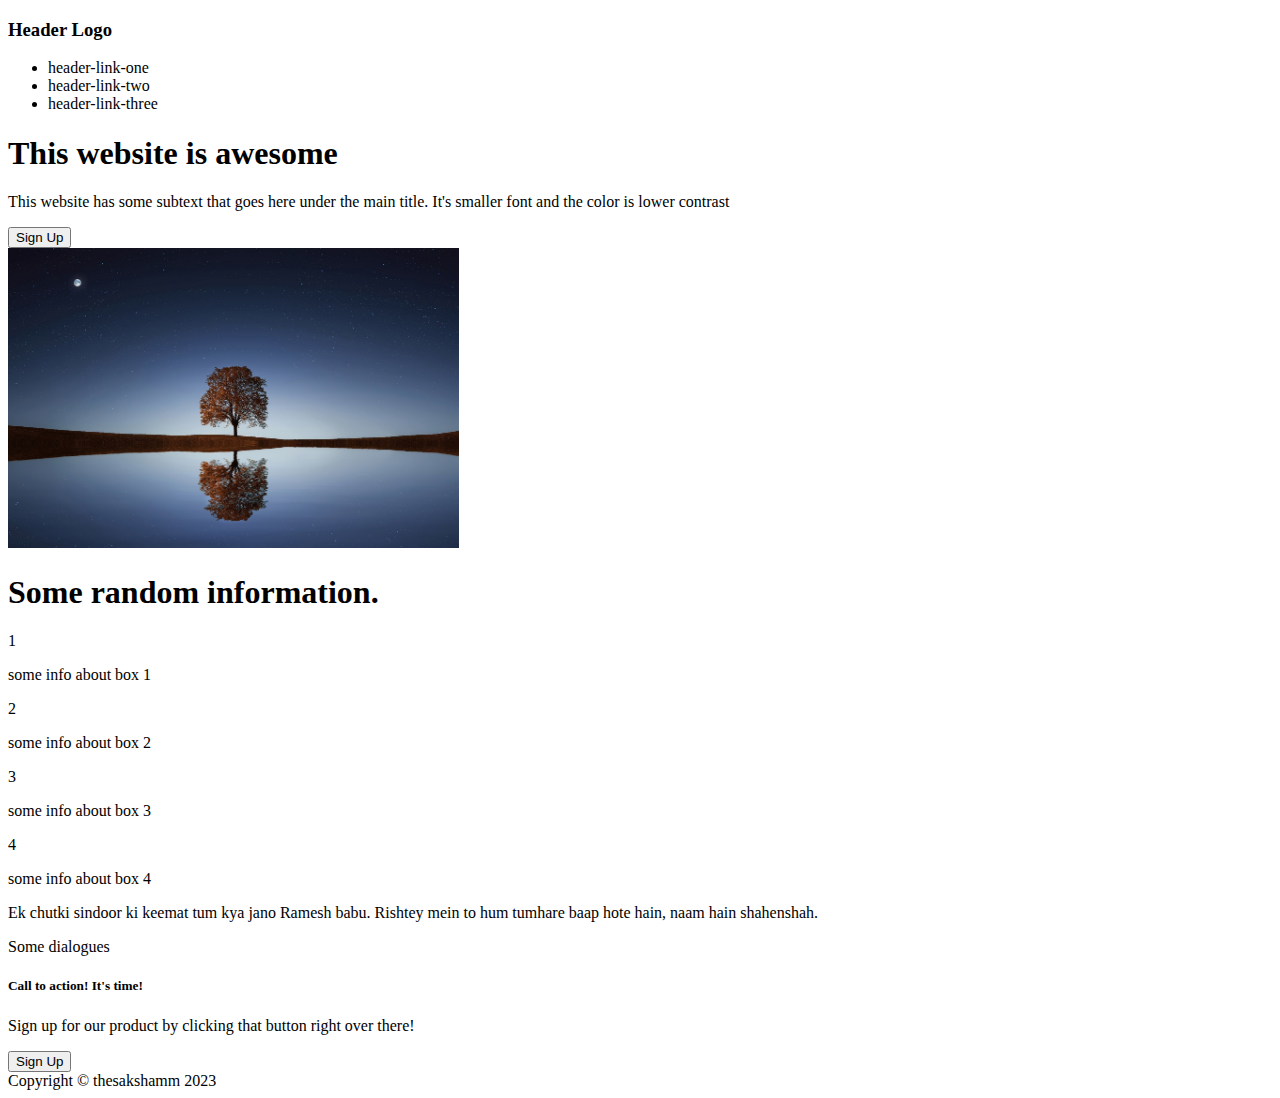
==== index.html @ 77f2d8c8 "create a basic html layout" ====
<!DOCTYPE html>
<html>
 <head> 
     <meta charset="utf-8">
     <link rel="stylesheet" href="./style.css">
     <title>Landing Page</title>
 </head>

 <body>
        <div class="header">
            <div class="header-1">
           
                <h3>Header Logo</h3>
            
            <ul>
                </li><a href="#"></a><li>header-link-one</li>
                </li><a href="#"></a><li>header-link-two</li>
                </li><a href="#"></a><li>header-link-three</li> 
            </ul>
        </div>
        <div class="header-2">
                <div class="text">
                    <h1>This website is awesome</h1>
                    <p>This website has some subtext that goes here under the main title. It's smaller font and the color is lower contrast</p>
                    <button>Sign Up</button>
                </div>
                <img src="images/img.jpeg" width="auto" height="300px">
            </div> 
        </div> 
            <div class="content">
                <h1>Some random information.</h1>
                <div class="boxes">
                    <div class="content1"><p class="box1">1</p><p>some info about box 1</p></div>
                    <div class="content2"><p class="box2">2</p><p>some info about box 2</p></div>
                    <div class="content3"><p class="box3">3</p><p>some info about box 3</p></div>
                    <div class="content4"><p class="box4">4</p><p>some info about box 4</p></div>
                </div>
            </div>
                <div class="quote">
                    <p>Ek chutki sindoor ki keemat tum kya jano Ramesh babu. Rishtey mein to hum tumhare baap hote hain, naam hain shahenshah.</p>
                    <p>Some dialogues</p>
                </div>
                <div class="signup">
                    <div class="words">
                        <h5>Call to action! It's time!</h5>
                        <p>Sign up for our product by clicking that button right over there!</p>
                    </div>
                    <button>Sign Up</button>
                </div>

                <div class="footer">
                    Copyright © thesakshamm 2023
                </div>

            

            
          
                
            
        

    
    </body>


</html>
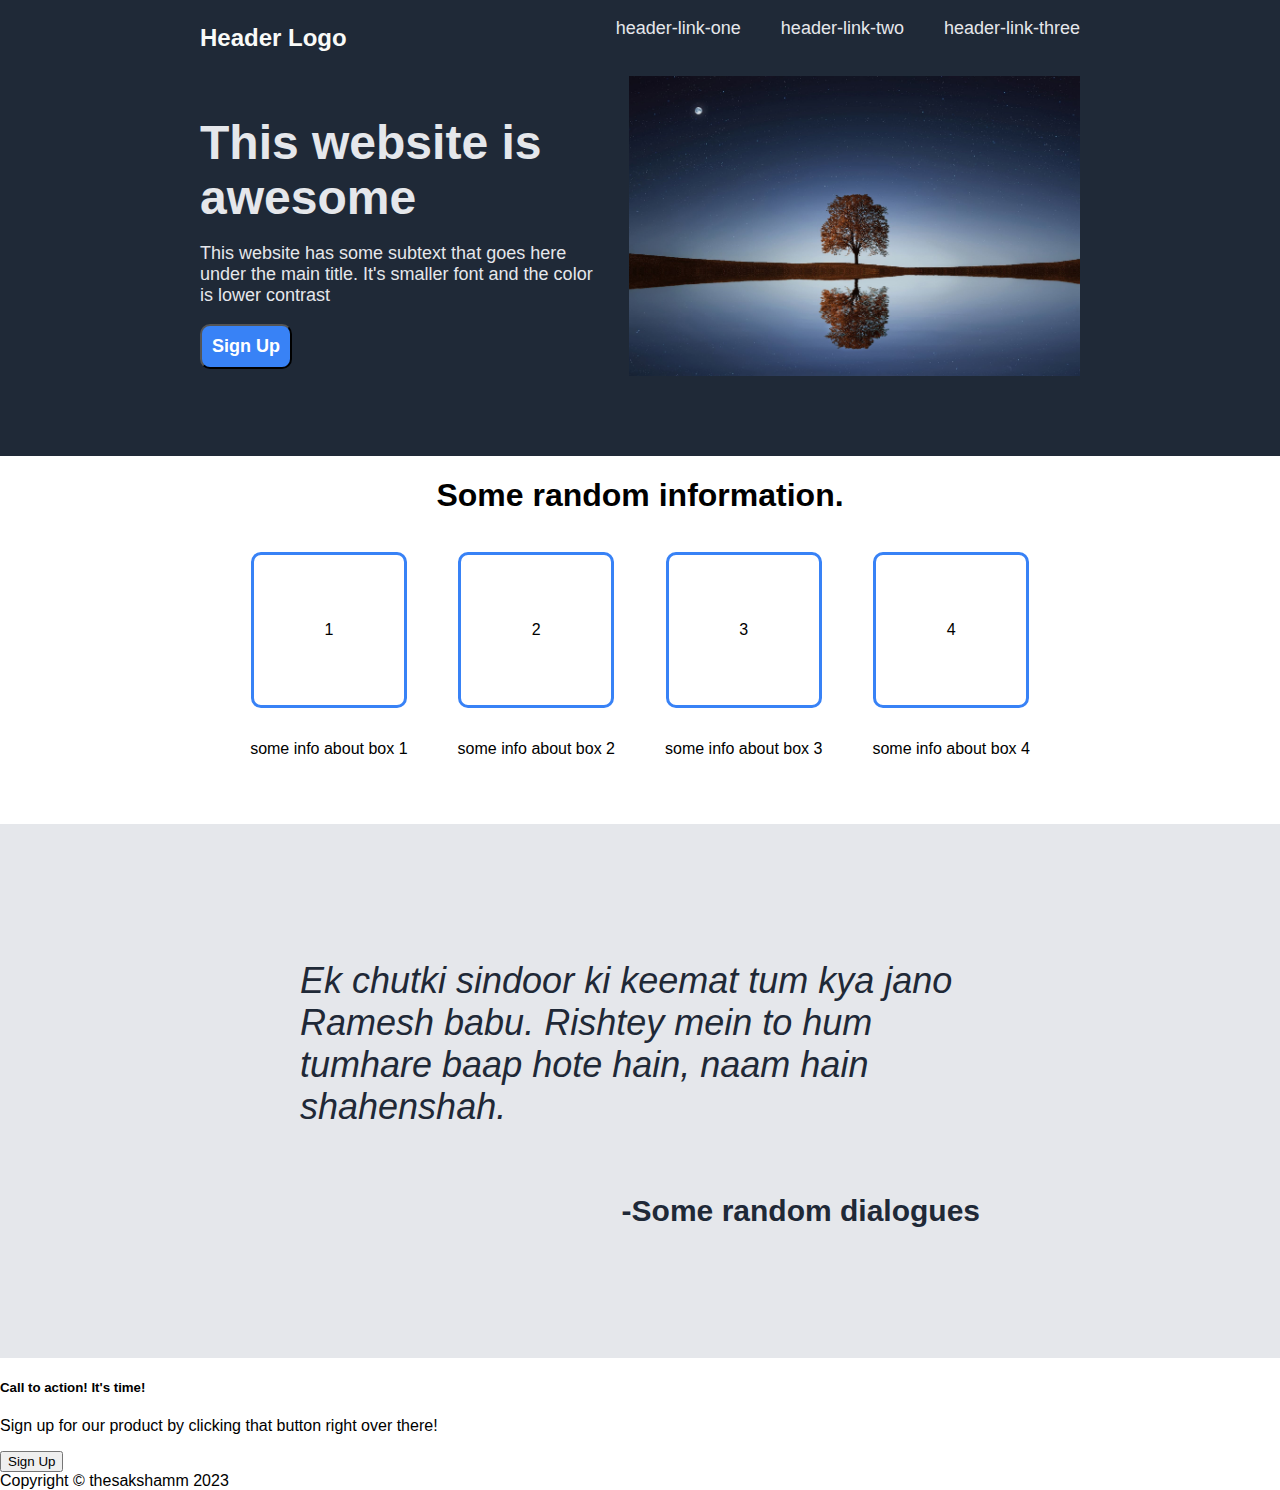
==== commit 675c0c8a: "completed the quotation section" ====
--- a/index.html
+++ b/index.html
@@ -36,9 +36,9 @@
                     <div class="content4"><p class="box4">4</p><p>some info about box 4</p></div>
                 </div>
             </div>
-                <div class="quote">
-                    <p>Ek chutki sindoor ki keemat tum kya jano Ramesh babu. Rishtey mein to hum tumhare baap hote hain, naam hain shahenshah.</p>
-                    <p>Some dialogues</p>
+                <div class="quotation">
+                    <p class="quote">Ek chutki sindoor ki keemat tum kya jano Ramesh babu. Rishtey mein to hum tumhare baap hote hain, naam hain shahenshah.</p>
+                    <p class="quoter">-Some random dialogues</p>
                 </div>
                 <div class="signup">
                     <div class="words">
--- a/style.css
+++ b/style.css
@@ -0,0 +1,127 @@
+body{
+    margin:0;
+    padding: 0;
+    font-family:sans-serif;
+}
+ .header{
+    background-color: #1f2937;
+    color:#e5e7eb;
+    padding:0 200px 80px 200px;
+    
+    
+    
+    
+ }
+.header-1{
+    display: flex;
+    justify-content: space-between;
+    
+}
+
+.header ul{
+    list-style: none;
+    display:flex;
+    gap:20px;
+    font-size: 18px;
+    color:#e5e7eb;
+}
+
+.header h3{
+    color: #f9faf8;
+    font-size:24px;
+}
+  .header-2{
+    display:flex;
+    
+  }
+  .text{
+    display:flex;
+    flex-direction:column;
+    flex-basis:400px;
+    margin-right:auto;
+    margin-top:auto;
+    margin-bottom:auto;
+
+    
+    
+  }
+
+  .text h1{
+    font-size:48px;
+    margin-bottom:0
+    
+  }
+
+  .header-2 button{
+  width:fit-content;
+  padding:10px;
+  border-radius: 10px;
+  background-color: #3882f6;
+  color:white;
+  font-size: large;
+  font-weight:bold;
+  
+  }
+
+  .header-2 p{
+    color:#e5e7eb;
+    font-size:large;
+    
+  }
+
+  .content h1{
+    text-align: center;
+  }
+
+  .content .boxes{
+    display: flex;
+    justify-content: center;
+    gap:50px;
+  
+  }
+
+  .box1 , .box2, .box3, .box4{
+    border:solid;
+    border-color:#3882f6;
+    border-radius:10px;
+    height:150px;
+    width:150px;
+    text-align: center;
+    display:flex;
+    justify-content: center;
+    align-items: center;
+  }
+
+.content1, .content2,.content3,.content4{
+    display: flex;
+    flex-direction: column;
+    align-items: center;
+}
+
+.quotation{
+    display:flex;
+    flex-basis:200px;
+    flex-direction:column;
+    background-color: #e5e7eb;
+    font-size:36px;
+    font-style: italic;
+    color:#1f2937;
+    font-weight: lighter;
+    padding:100px 300px;
+    justify-content: center;
+    margin-top:50px;
+   
+    
+}
+ 
+.quoter{
+    text-align: end;
+    font-style: normal;
+    font-weight: bold;
+    font-size: smaller;
+}
+
+.quote{
+    display: flex;
+   
+}
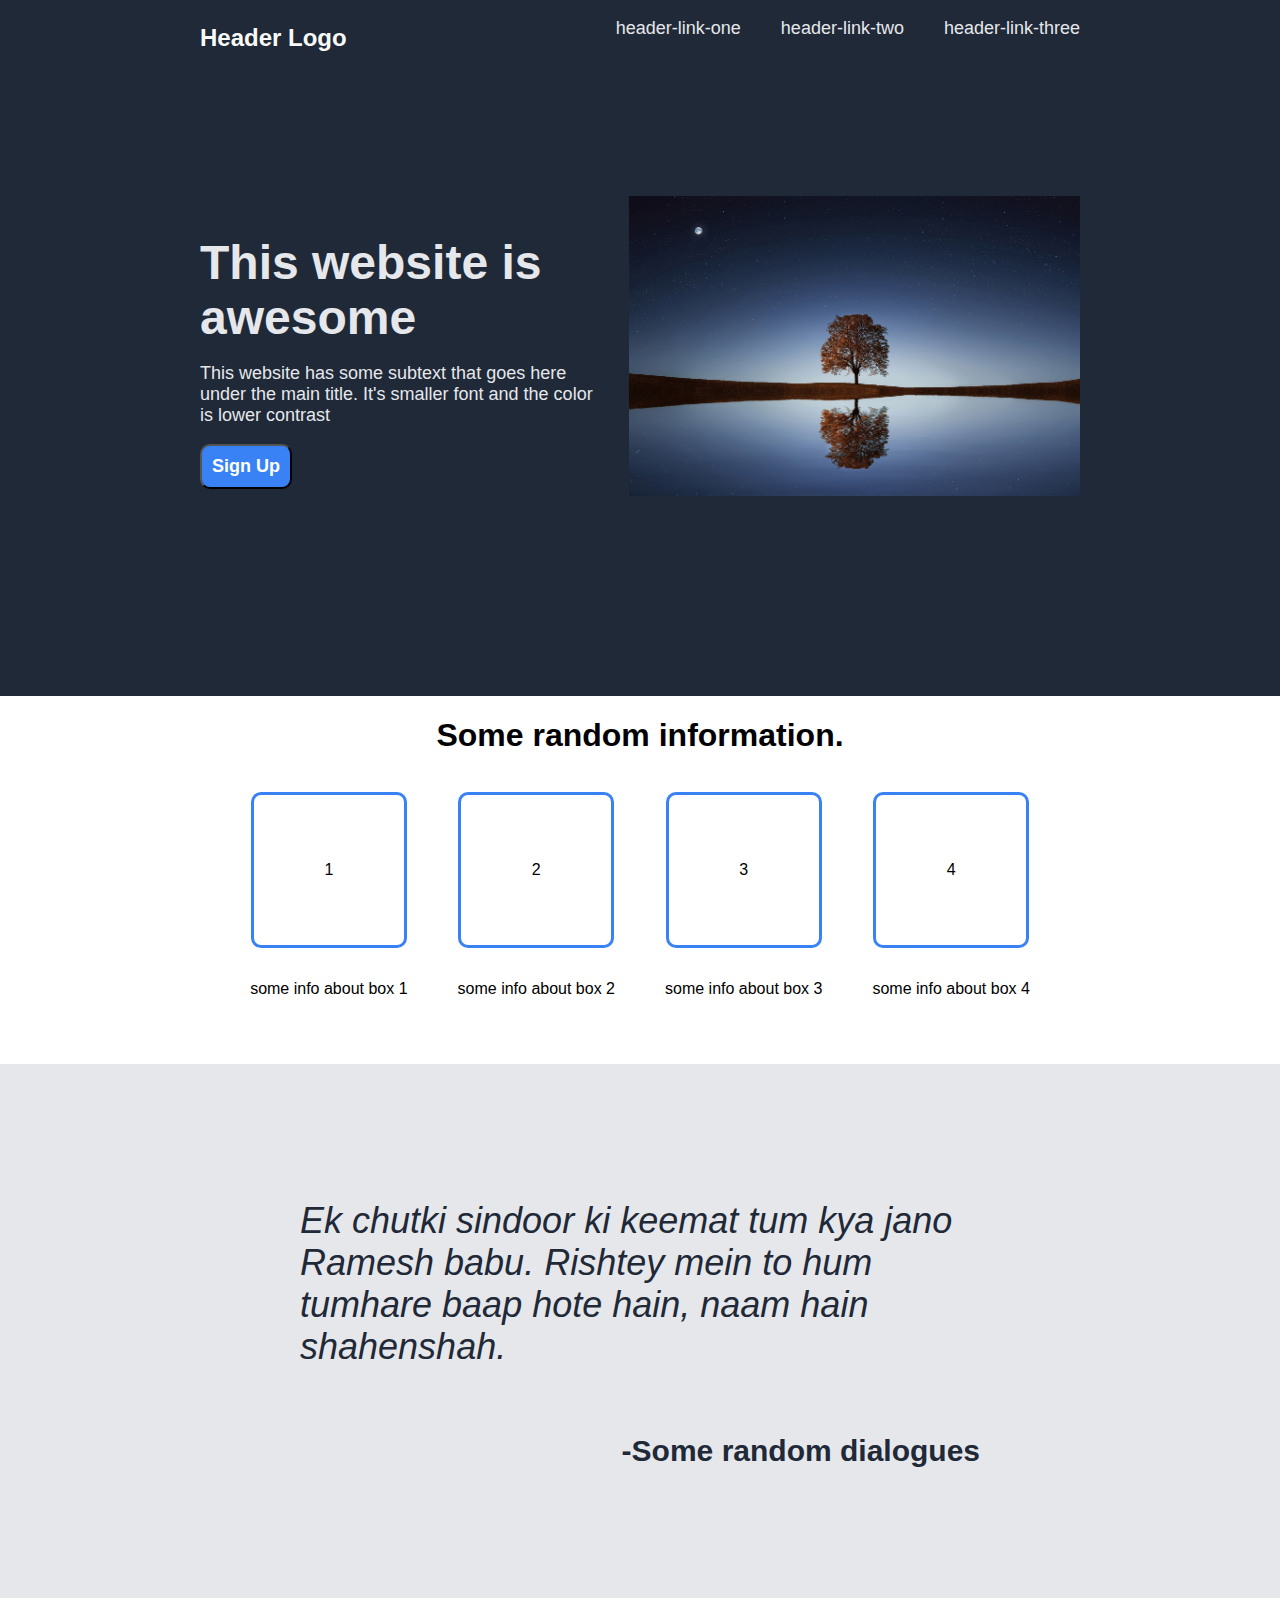
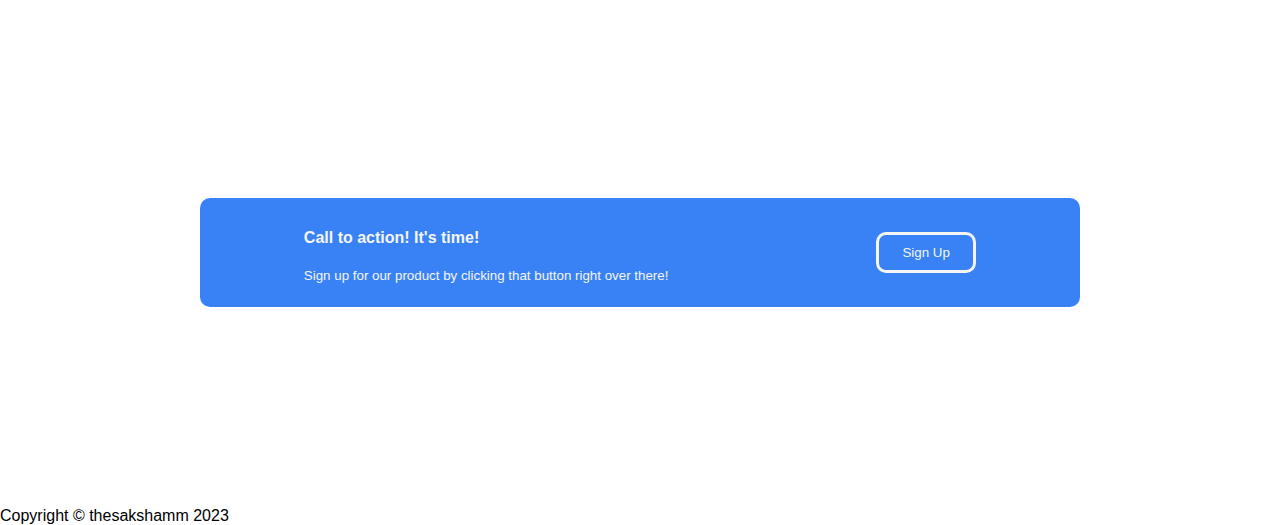
==== commit 799425b7: "complete blue signup section" ====
--- a/index.html
+++ b/index.html
@@ -42,7 +42,7 @@
                 </div>
                 <div class="signup">
                     <div class="words">
-                        <h5>Call to action! It's time!</h5>
+                        <h4>Call to action! It's time!</h4>
                         <p>Sign up for our product by clicking that button right over there!</p>
                     </div>
                     <button>Sign Up</button>
--- a/style.css
+++ b/style.css
@@ -16,6 +16,7 @@
     display: flex;
     justify-content: space-between;
     
+    
 }
 
 .header ul{
@@ -24,6 +25,7 @@
     gap:20px;
     font-size: 18px;
     color:#e5e7eb;
+    font-weight: lighter;
 }
 
 .header h3{
@@ -32,6 +34,8 @@
 }
   .header-2{
     display:flex;
+    margin:120px 0;
+    align-items: center;
     
   }
   .text{
@@ -125,3 +129,35 @@
     display: flex;
    
 }
+
+.signup{
+    display: flex;
+    background-color: #3882f6;
+    gap:20px;
+    justify-content: space-around;
+    margin:200px 200px;
+    padding:10px;
+    border-radius: 10px;
+    color:whitesmoke;
+    align-items:center;
+    
+}
+
+.words p{
+    font-size: smaller;
+    margin-top: 0;
+}
+
+.signup button{
+    display: flex;
+   padding:10px;
+   background-color: #3882f6;
+   color:whitesmoke;
+   border:solid whitesmoke;
+   flex-basis:100px;
+   justify-content: center;
+   border-radius: 10px;
+   
+  
+
+}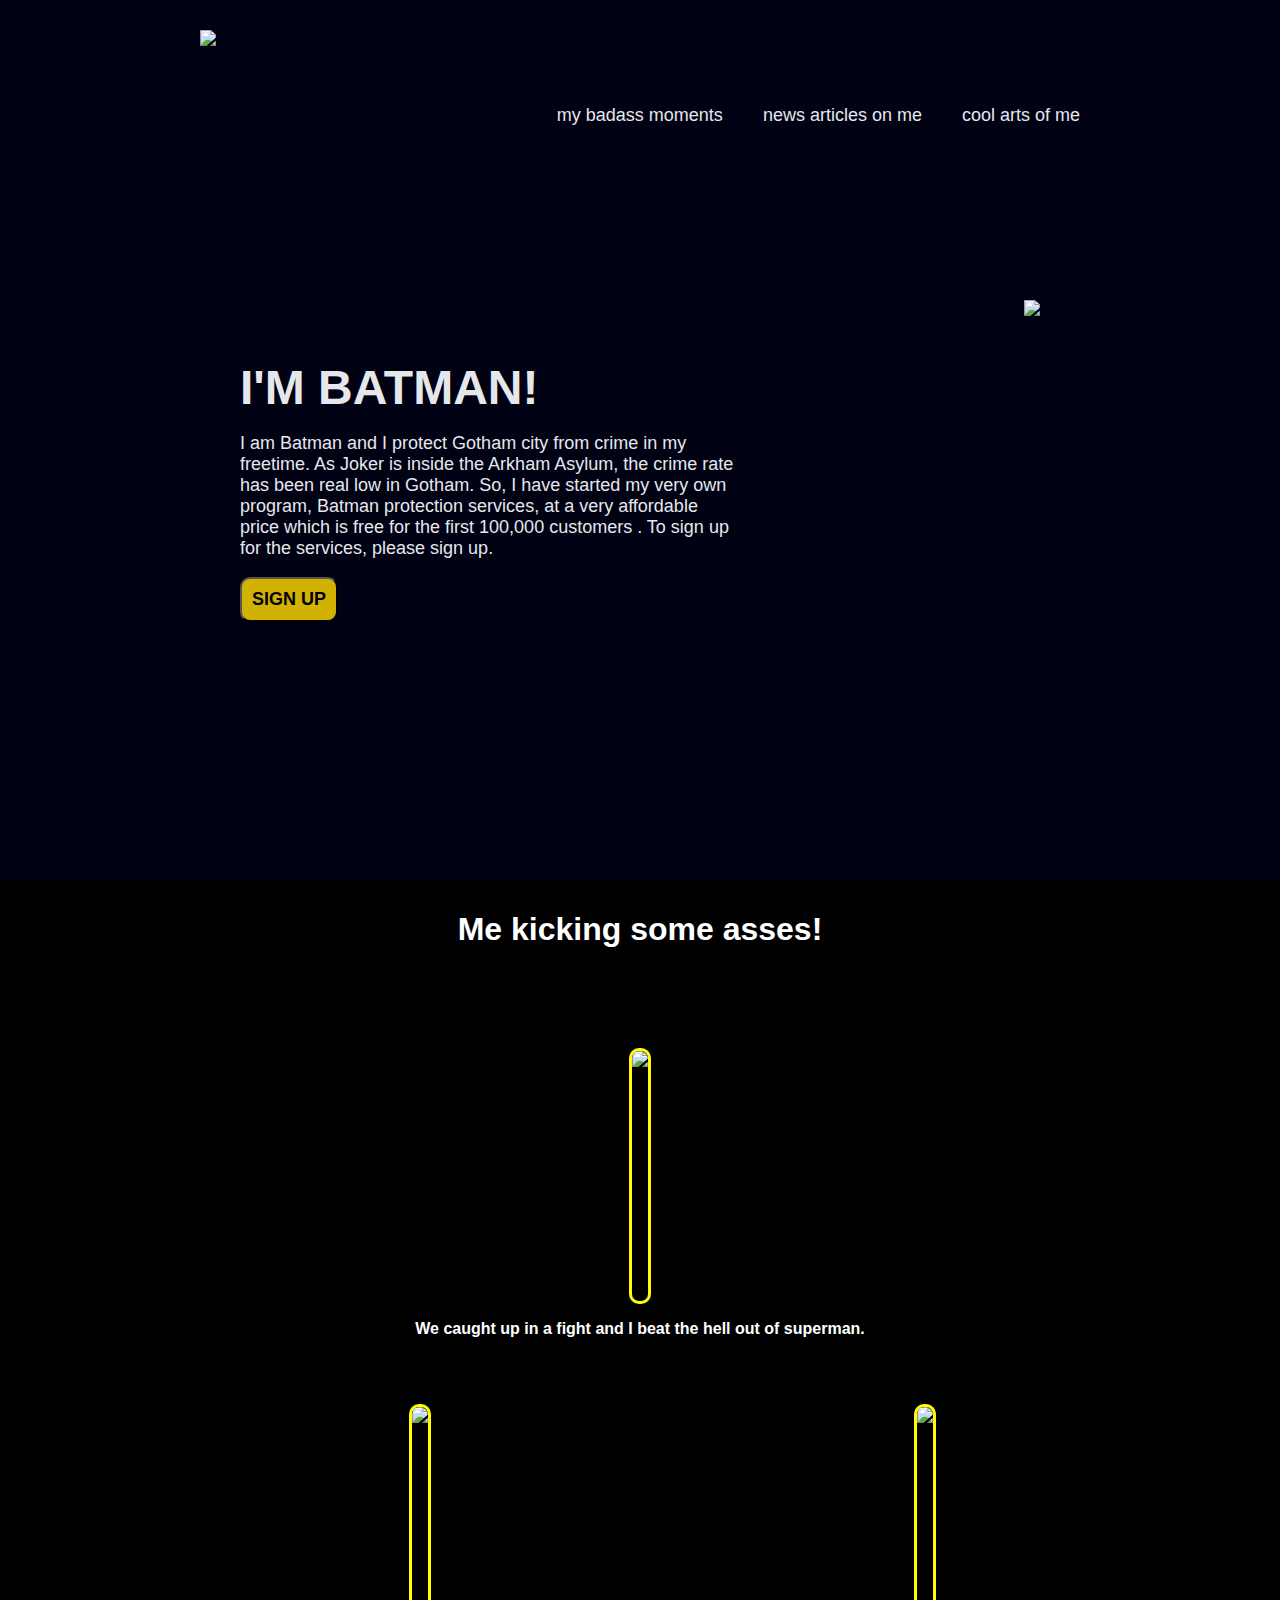
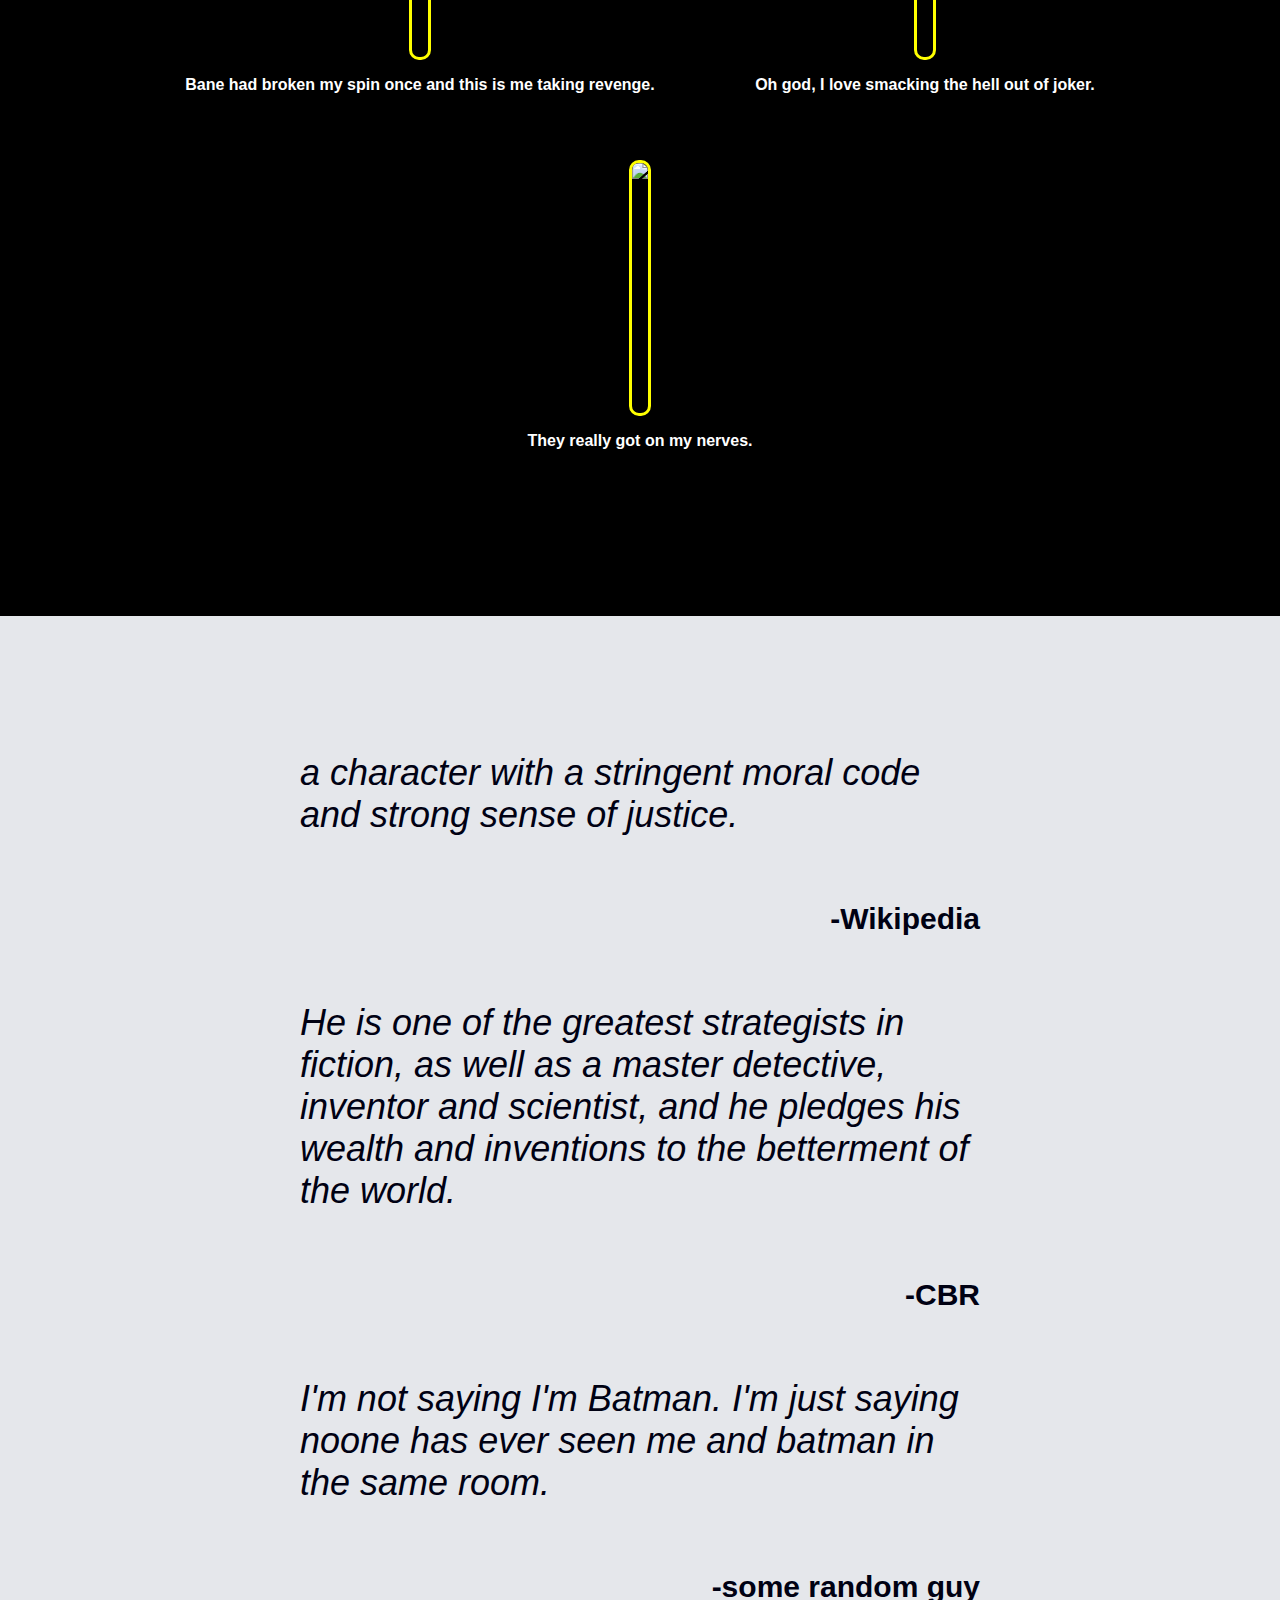
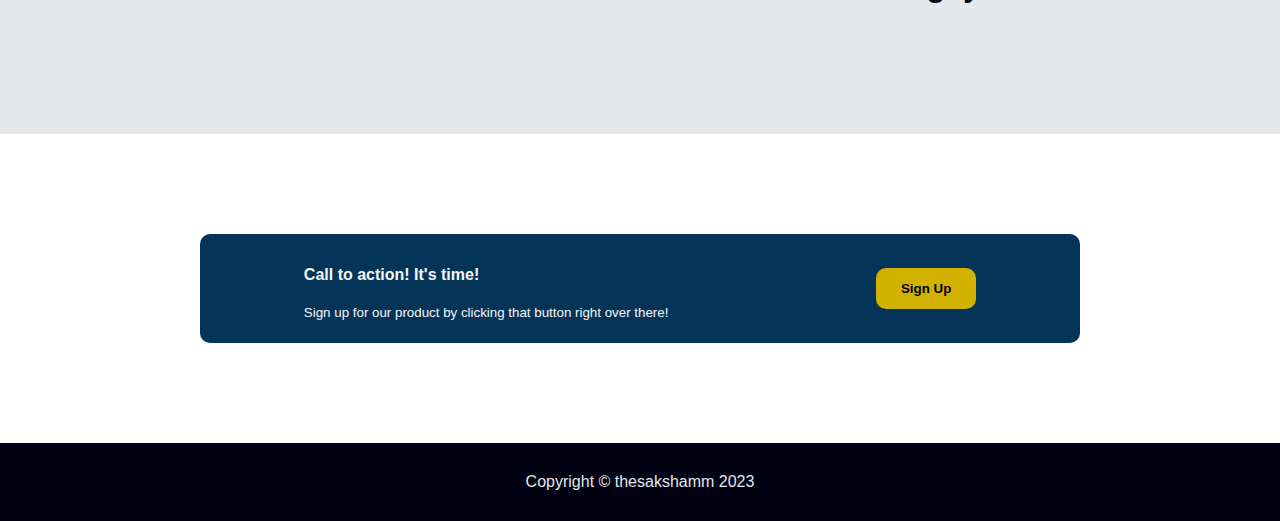
==== commit 85ed113f: "add new links, creat new html page" ====
--- a/index.html
+++ b/index.html
@@ -3,42 +3,51 @@
  <head> 
      <meta charset="utf-8">
      <link rel="stylesheet" href="./style.css">
-     <title>Landing Page</title>
+     <title>I'm Batman</title>
  </head>
 
  <body>
+   
         <div class="header">
             <div class="header-1">
            
-                <h3>Header Logo</h3>
+                <img src="./images/batman-head.png" width="auto" height="200px">
             
             <ul>
-                </li><a href="#"></a><li>header-link-one</li>
-                </li><a href="#"></a><li>header-link-two</li>
-                </li><a href="#"></a><li>header-link-three</li> 
+                </li><a href="https://www.youtube.com/watch?v=QsHDSTKEGAM&pp=ygULYmF0bWFuIGNvb2w%3D" target="_blank">my badass moments</a></li>
+                </li><a href="./news.html"><li>news articles on me</a></li>
+                </li><a href="https://www.pinterest.com/USERgreenBEAN/batman-comic-art/"><li>cool arts of me</a></li> 
             </ul>
         </div>
         <div class="header-2">
                 <div class="text">
-                    <h1>This website is awesome</h1>
-                    <p>This website has some subtext that goes here under the main title. It's smaller font and the color is lower contrast</p>
-                    <button>Sign Up</button>
+                    <h1>I'M BATMAN!</h1>
+                    <p>I am Batman and I protect Gotham city from crime in my freetime. 
+                        As Joker is inside the Arkham Asylum, the crime rate has been real low in Gotham.
+                        So, I have started my very own program, Batman protection services, at a very affordable price which is free for the first 100,000 customers
+                        . To sign up for the services, please sign up.
+                    </p>
+                    <button>SIGN UP</button>
                 </div>
-                <img src="images/img.jpeg" width="auto" height="300px">
+                <img src="images/batman.png" width="auto" height="350px">
             </div> 
         </div> 
             <div class="content">
-                <h1>Some random information.</h1>
+                <h1>Me kicking some asses!</h1>
                 <div class="boxes">
-                    <div class="content1"><p class="box1">1</p><p>some info about box 1</p></div>
-                    <div class="content2"><p class="box2">2</p><p>some info about box 2</p></div>
-                    <div class="content3"><p class="box3">3</p><p>some info about box 3</p></div>
-                    <div class="content4"><p class="box4">4</p><p>some info about box 4</p></div>
+                    <div class="content1"><img class="box1" src="./images/batman-superman.webp"><p>We caught up in a fight and I beat the hell out of superman.</p></div>
+                    <div class="content2"><img class="box2" src="./images/batman-bane.avif"><p>Bane had broken my spin once and this is me taking revenge.</p></div>
+                    <div class="content3"><img class="box3" src="./images/batman-joker.jpeg"><p>Oh god, I love smacking the hell out of joker.</p></div>
+                    <div class="content4"><img class="box4" src="./images/batman-final.jpeg"><p>They really got on my nerves.</p></div>
                 </div>
             </div>
                 <div class="quotation">
-                    <p class="quote">Ek chutki sindoor ki keemat tum kya jano Ramesh babu. Rishtey mein to hum tumhare baap hote hain, naam hain shahenshah.</p>
-                    <p class="quoter">-Some random dialogues</p>
+                    <p class="quote">a character with a stringent moral code and strong sense of justice.</p>
+                    <p class="quoter">-Wikipedia</p>
+                    <p class="quote">He is one of the greatest strategists in fiction, as well as a master detective, inventor and scientist, and he pledges his wealth and inventions to the betterment of the world.</p>
+                    <p class="quoter">-CBR</p>
+                    <p class="quote">I'm not saying I'm Batman. I'm just saying noone has ever seen me and batman in the same room.</p>
+                    <p class="quoter">-some random guy</p>
                 </div>
                 <div class="signup">
                     <div class="words">
--- a/style.css
+++ b/style.css
@@ -4,7 +4,7 @@
     font-family:sans-serif;
 }
  .header{
-    background-color: #1f2937;
+    background-color: rgb(0, 1, 19);
     color:#e5e7eb;
     padding:0 200px 80px 200px;
     
@@ -15,12 +15,15 @@
 .header-1{
     display: flex;
     justify-content: space-between;
+    align-items: center;
+    
     
     
 }
 
-.header ul{
+.header ul, a{
     list-style: none;
+    text-decoration: none;
     display:flex;
     gap:20px;
     font-size: 18px;
@@ -28,20 +31,27 @@
     font-weight: lighter;
 }
 
-.header h3{
-    color: #f9faf8;
-    font-size:24px;
+.header-1 img{
+   
+    margin-top: 30px;
 }
+
   .header-2{
     display:flex;
-    margin:120px 0;
-    align-items: center;
+    margin:70px auto;
+    padding-bottom:80px;
+    width:800px;
+}
+
+.header-2 img{
     
-  }
+    
+}
+
   .text{
     display:flex;
     flex-direction:column;
-    flex-basis:400px;
+    flex-basis: 500px;
     margin-right:auto;
     margin-top:auto;
     margin-bottom:auto;
@@ -60,8 +70,8 @@
   width:fit-content;
   padding:10px;
   border-radius: 10px;
-  background-color: #3882f6;
-  color:white;
+  background-color: #d2b201;
+  color:black;
   font-size: large;
   font-weight:bold;
   
@@ -73,33 +83,44 @@
     
   }
 
+  .content{
+    background-color: black;
+    color:white;
+    padding:10px;
+    padding-bottom: 150px;
+
+  }
+
   .content h1{
     text-align: center;
+    margin-bottom:100px;
+
   }
 
   .content .boxes{
     display: flex;
-    justify-content: center;
+    flex-wrap: wrap;
+    justify-content: space-around;
     gap:50px;
-  
+    align-items: baseline;
+    margin:0 150px;
+    font-weight: bold;
   }
 
   .box1 , .box2, .box3, .box4{
     border:solid;
-    border-color:#3882f6;
+    border-color:yellow;
     border-radius:10px;
-    height:150px;
-    width:150px;
-    text-align: center;
-    display:flex;
-    justify-content: center;
-    align-items: center;
+    height:250px;
+    width:auto;
   }
 
 .content1, .content2,.content3,.content4{
     display: flex;
     flex-direction: column;
     align-items: center;
+    justify-content: center;
+    align-content:center;
 }
 
 .quotation{
@@ -109,11 +130,12 @@
     background-color: #e5e7eb;
     font-size:36px;
     font-style: italic;
-    color:#1f2937;
+    color:rgb(0, 1, 19);;
     font-weight: lighter;
     padding:100px 300px;
     justify-content: center;
     margin-top:50px;
+    color:rgb(0, 1, 19);
    
     
 }
@@ -130,12 +152,16 @@
    
 }
 
+.quotation{
+    margin:0;
+}
+
 .signup{
     display: flex;
-    background-color: #3882f6;
+    background-color: #043559;
     gap:20px;
     justify-content: space-around;
-    margin:200px 200px;
+    margin:100px 200px;
     padding:10px;
     border-radius: 10px;
     color:whitesmoke;
@@ -151,13 +177,19 @@
 .signup button{
     display: flex;
    padding:10px;
-   background-color: #3882f6;
-   color:whitesmoke;
-   border:solid whitesmoke;
+   background-color: #d2b201;
+   color:black;
+   border:solid  #d2b201;
    flex-basis:100px;
    justify-content: center;
    border-radius: 10px;
-   
-  
+   font-weight: bold;
+}
 
-}+.footer{
+    background-color: rgb(0, 1, 19);;
+    color:#e5e7eb;
+    text-align:center;
+    padding:30px;
+}
+
